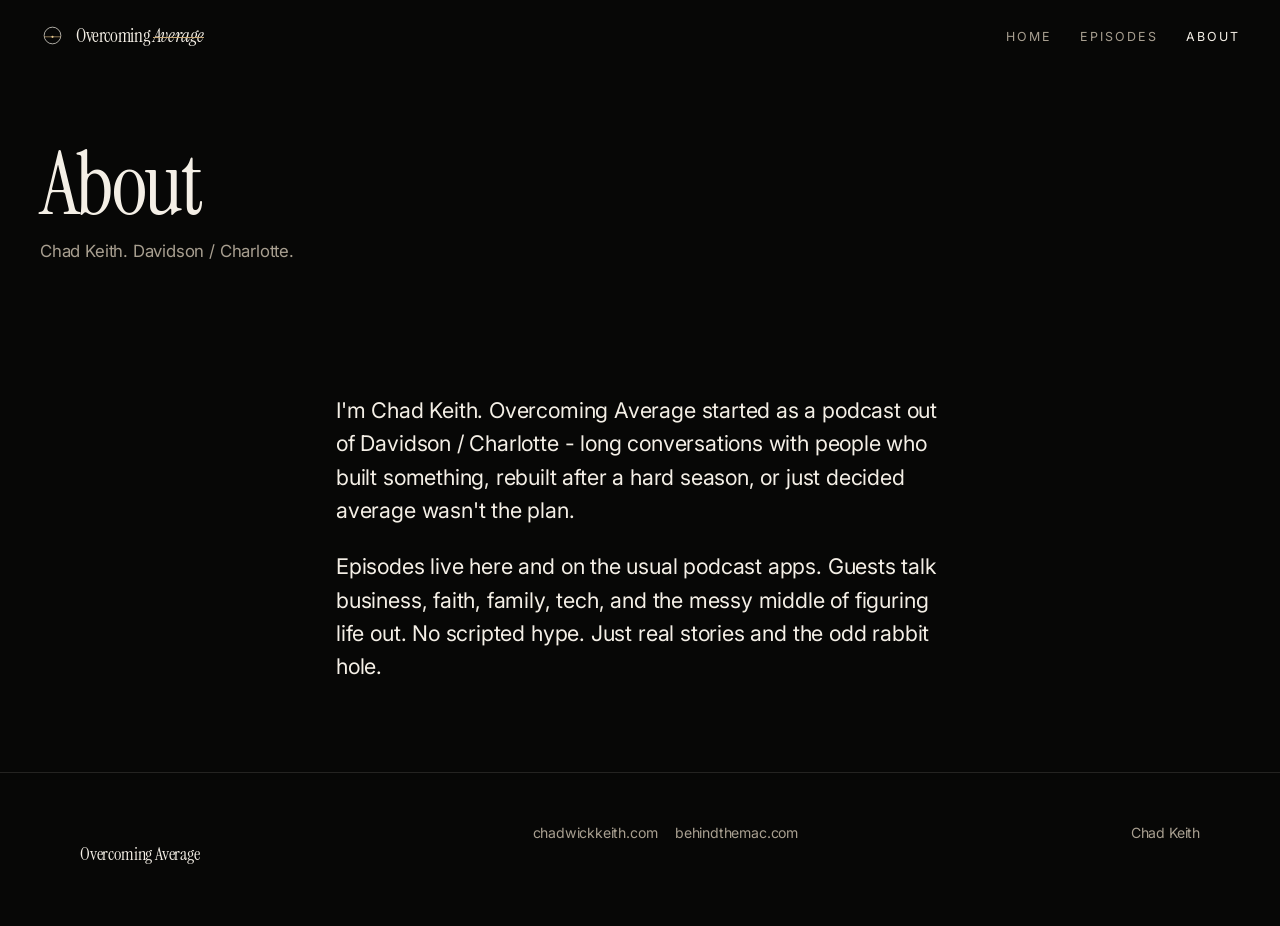
==== about/index.html @ e389d0ad "Launch Overcoming Average GitHub Pages site Add Home, Episodes, and About with official copy, cinema" ====
<!DOCTYPE html>
<html lang="en">
<head>
  <meta charset="utf-8">
  <meta name="viewport" content="width=device-width, initial-scale=1">
  <title>About | Overcoming Average</title>
  <meta name="description" content="Chad Keith hosts Overcoming Average, a podcast from Davidson / Charlotte. Long conversations about business, faith, family, and tech.">
  <link rel="canonical" href="https://chadakeith.github.io/overcoming-average/about/">
  <meta name="robots" content="index,follow">
  <meta name="author" content="Chad Keith">
  <meta name="theme-color" content="#070706">
  <meta property="og:type" content="website">
  <meta property="og:site_name" content="Overcoming Average">
  <meta property="og:title" content="About | Overcoming Average">
  <meta property="og:description" content="Chad Keith hosts Overcoming Average, a podcast from Davidson / Charlotte. Long conversations about business, faith, family, and tech.">
  <meta property="og:url" content="https://chadakeith.github.io/overcoming-average/about/">
  <meta property="og:image" content="https://chadakeith.github.io/overcoming-average/assets/img/og-card.png">
  <meta property="og:image:alt" content="Overcoming Average, a podcast from Chad Keith">
  <meta name="twitter:card" content="summary_large_image">
  <meta name="twitter:title" content="About | Overcoming Average">
  <meta name="twitter:description" content="Chad Keith hosts Overcoming Average, a podcast from Davidson / Charlotte. Long conversations about business, faith, family, and tech.">
  <meta name="twitter:image" content="https://chadakeith.github.io/overcoming-average/assets/img/og-card.png">
  <link rel="icon" href="../assets/icons/favicon.svg" type="image/svg+xml">
  <link rel="apple-touch-icon" href="../assets/icons/apple-touch-icon.png">
  <link rel="manifest" href="../site.webmanifest">
  <link rel="preconnect" href="https://fonts.googleapis.com">
  <link rel="preconnect" href="https://fonts.gstatic.com" crossorigin>
  <link href="https://fonts.googleapis.com/css2?family=Instrument+Serif:ital@0;1&family=Inter:wght@400;500&display=swap" rel="stylesheet">
  <link rel="stylesheet" href="../assets/css/site.css">
  <script type="application/ld+json">
  {
    "@context": "https://schema.org",
    "@type": "Person",
    "name": "Chad Keith",
    "url": "https://chadwickkeith.com",
    "jobTitle": "Host",
    "worksFor": {
      "@type": "PodcastSeries",
      "name": "Overcoming Average",
      "url": "https://chadakeith.github.io/overcoming-average/"
    }
  }
  </script>
</head>
<body>
  <a class="skip-link" href="#main">Skip to content</a>
  <header class="site-header">
    <a class="wordmark" href="../">
      <img class="wordmark-mark" src="../assets/img/mark.svg" alt="">
      <span class="wordmark-text">Overcoming <em>Average</em></span>
    </a>
    <button class="nav-toggle" type="button" aria-expanded="false" aria-controls="site-nav" aria-label="Menu">
      <span></span>
    </button>
    <nav class="site-nav" id="site-nav" aria-label="Primary">
      <ul>
        <li><a href="../">Home</a></li>
        <li><a href="../episodes/">Episodes</a></li>
        <li><a href="./" aria-current="page">About</a></li>
      </ul>
    </nav>
  </header>

  <main id="main">
    <header class="page-hero">
      <h1>About</h1>
      <p>Chad Keith. Davidson / Charlotte.</p>
    </header>
    <section class="section">
      <div class="section-narrow lede">
        <p>I'm Chad Keith. Overcoming Average started as a podcast out of Davidson / Charlotte - long conversations with people who built something, rebuilt after a hard season, or just decided average wasn't the plan.</p>
        <p>Episodes live here and on the usual podcast apps. Guests talk business, faith, family, tech, and the messy middle of figuring life out. No scripted hype. Just real stories and the odd rabbit hole.</p>
      </div>
    </section>
  </main>

  <footer class="site-footer">
    <div class="footer-row">
      <p class="footer-brand">Overcoming Average</p>
      <ul class="footer-links">
        <li><a href="https://chadwickkeith.com">chadwickkeith.com</a></li>
        <li><a href="https://behindthemac.com">behindthemac.com</a></li>
      </ul>
      <p class="footer-meta">Chad Keith</p>
    </div>
  </footer>
  <script src="../assets/js/site.js"></script>
</body>
</html>
---- assets/css/site.css ----
:root {
  --bg: #070706;
  --bg-elev: #0e0d0b;
  --ink: #f4efe6;
  --ink-dim: #a89f90;
  --gold: #c4a574;
  --gold-bright: #e8c990;
  --line: rgba(244, 239, 230, 0.12);
  --line-strong: rgba(244, 239, 230, 0.22);
  --shadow: 0 30px 80px rgba(0, 0, 0, 0.45);
  --serif: "Instrument Serif", "Times New Roman", serif;
  --sans: Inter, "Helvetica Neue", Helvetica, Arial, sans-serif;
  --max: 1120px;
  --narrow: 38rem;
  --pad: clamp(1.25rem, 4vw, 2.5rem);
  --header-h: 4.5rem;
}

*,
*::before,
*::after {
  box-sizing: border-box;
}

html {
  scroll-behavior: smooth;
}

html,
body {
  margin: 0;
  min-height: 100%;
  background: var(--bg);
  color: var(--ink);
  color-scheme: dark;
}

::selection {
  background: rgba(196, 165, 116, 0.35);
}

body {
  font-family: var(--sans);
  font-size: 1.05rem;
  line-height: 1.65;
  letter-spacing: -0.011em;
  -webkit-font-smoothing: antialiased;
  text-rendering: optimizeLegibility;
}

body.nav-open {
  overflow: hidden;
}

img,
svg {
  display: block;
  max-width: 100%;
}

a {
  color: inherit;
  text-decoration-thickness: 1px;
  text-underline-offset: 0.22em;
}

a:hover {
  color: var(--gold-bright);
}

:focus-visible {
  outline: 2px solid var(--gold);
  outline-offset: 3px;
}

.skip-link {
  position: absolute;
  left: 1rem;
  top: -4rem;
  z-index: 100;
  padding: 0.6rem 0.9rem;
  background: var(--ink);
  color: var(--bg);
  font-size: 0.85rem;
}

.skip-link:focus {
  top: 1rem;
}

.visually-hidden {
  position: absolute;
  width: 1px;
  height: 1px;
  padding: 0;
  margin: -1px;
  overflow: hidden;
  clip: rect(0, 0, 0, 0);
  white-space: nowrap;
  border: 0;
}

.site-header {
  position: fixed;
  inset: 0 0 auto;
  z-index: 40;
  display: flex;
  align-items: center;
  justify-content: space-between;
  min-height: var(--header-h);
  padding: 0 var(--pad);
  background: transparent;
  transition: background 280ms ease, border-color 280ms ease, backdrop-filter 280ms ease;
  border-bottom: 1px solid transparent;
}

.site-header.is-scrolled,
.site-header.is-open {
  background: rgba(7, 7, 6, 0.78);
  border-bottom-color: var(--line);
  backdrop-filter: blur(18px);
  -webkit-backdrop-filter: blur(18px);
}

.wordmark {
  display: inline-flex;
  align-items: center;
  gap: 0.7rem;
  text-decoration: none;
  z-index: 2;
}

.wordmark:hover {
  color: var(--ink);
}

.wordmark-mark {
  width: 1.55rem;
  height: 1.55rem;
  flex: 0 0 auto;
}

.wordmark-text {
  font-family: var(--serif);
  font-size: 1.2rem;
  letter-spacing: -0.02em;
  line-height: 1;
}

.wordmark-text em {
  font-style: italic;
  font-weight: 400;
  position: relative;
}

.wordmark-text em::after {
  content: "";
  position: absolute;
  left: 0;
  right: 0;
  top: 58%;
  height: 1px;
  background: var(--gold);
}

.nav-toggle {
  display: none;
  width: 2.75rem;
  height: 2.75rem;
  padding: 0;
  border: 0;
  background: transparent;
  color: var(--ink);
  cursor: pointer;
  z-index: 2;
}

.nav-toggle span,
.nav-toggle span::before,
.nav-toggle span::after {
  display: block;
  width: 1.2rem;
  height: 1px;
  margin: 0 auto;
  background: currentColor;
  position: relative;
  transition: transform 220ms ease, opacity 220ms ease;
}

.nav-toggle span::before,
.nav-toggle span::after {
  content: "";
  position: absolute;
  left: 0;
}

.nav-toggle span::before {
  top: -6px;
}

.nav-toggle span::after {
  top: 6px;
}

.site-header.is-open .nav-toggle span {
  background: transparent;
}

.site-header.is-open .nav-toggle span::before {
  top: 0;
  transform: rotate(45deg);
}

.site-header.is-open .nav-toggle span::after {
  top: 0;
  transform: rotate(-45deg);
}

.site-nav ul {
  display: flex;
  gap: 1.75rem;
  list-style: none;
  margin: 0;
  padding: 0;
}

.site-nav a {
  text-decoration: none;
  font-size: 0.78rem;
  letter-spacing: 0.16em;
  text-transform: uppercase;
  color: var(--ink-dim);
}

.site-nav a:hover,
.site-nav a[aria-current="page"] {
  color: var(--ink);
}

.hero {
  position: relative;
  min-height: 100svh;
  display: grid;
  align-items: end;
  padding: calc(var(--header-h) + 2rem) var(--pad) 4.5rem;
  isolation: isolate;
  overflow: hidden;
}

.hero-media {
  position: absolute;
  inset: 0;
  z-index: -2;
  background:
    #070706 url("../img/hero-horizon.jpg") center 42% / cover no-repeat;
}

.hero-media::after {
  content: "";
  position: absolute;
  inset: 0;
  background:
    linear-gradient(180deg, rgba(7, 7, 6, 0.28) 0%, rgba(7, 7, 6, 0.18) 38%, rgba(7, 7, 6, 0.88) 100%);
}

.hero-grain {
  position: absolute;
  inset: 0;
  z-index: -1;
  opacity: 0.18;
  pointer-events: none;
  background-image: url("data:image/svg+xml,%3Csvg viewBox='0 0 200 200' xmlns='http://www.w3.org/2000/svg'%3E%3Cfilter id='n'%3E%3CfeTurbulence type='fractalNoise' baseFrequency='0.85' numOctaves='2' stitchTiles='stitch'/%3E%3C/filter%3E%3Crect width='100%25' height='100%25' filter='url(%23n)'/%3E%3C/svg%3E");
}

.hero-copy {
  max-width: 18ch;
}

.hero h1 {
  margin: 0 0 0.7rem;
  font-family: var(--serif);
  font-weight: 400;
  font-size: clamp(3.4rem, 11vw, 7.6rem);
  line-height: 0.92;
  letter-spacing: -0.035em;
}

.hero-line {
  margin: 0;
  max-width: 16ch;
  font-family: var(--serif);
  font-style: italic;
  font-size: clamp(1.35rem, 2.6vw, 2rem);
  line-height: 1.25;
  color: var(--ink);
}

.hero-cta {
  display: inline-flex;
  margin-top: 1.8rem;
  font-size: 0.74rem;
  letter-spacing: 0.18em;
  text-transform: uppercase;
  text-decoration: none;
  color: var(--gold);
}

.hero-cta:hover {
  color: var(--gold-bright);
}

.page-hero {
  padding: calc(var(--header-h) + 4.5rem) var(--pad) 2.5rem;
}

.page-hero h1 {
  margin: 0 0 0.75rem;
  font-family: var(--serif);
  font-weight: 400;
  font-size: clamp(3rem, 8vw, 5.4rem);
  line-height: 0.95;
  letter-spacing: -0.03em;
}

.page-hero p {
  margin: 0;
  max-width: 28rem;
  color: var(--ink-dim);
}

.section {
  padding: 5.5rem var(--pad);
}

.section-narrow {
  max-width: var(--narrow);
  margin: 0 auto;
}

.lede p {
  margin: 0 0 1.4rem;
  font-size: clamp(1.15rem, 2vw, 1.35rem);
  line-height: 1.55;
}

.lede p:last-child {
  margin-bottom: 0;
}

.rule {
  height: 1px;
  border: 0;
  background: var(--line);
  margin: 0;
}

.topics {
  display: grid;
  grid-template-columns: repeat(4, 1fr);
  gap: 1px;
  background: var(--line);
  border-top: 1px solid var(--line);
  border-bottom: 1px solid var(--line);
}

.topics li {
  list-style: none;
  margin: 0;
  padding: 1.35rem var(--pad);
  background: var(--bg);
  text-align: center;
  font-size: 0.74rem;
  letter-spacing: 0.18em;
  text-transform: uppercase;
  color: var(--ink-dim);
}

.topics ul {
  display: contents;
}

.band {
  padding: 6rem var(--pad);
  background:
    linear-gradient(180deg, rgba(7, 7, 6, 0.2), rgba(7, 7, 6, 0.72)),
    url("../img/hero-horizon.jpg") center 70% / cover no-repeat;
  min-height: 22rem;
  display: grid;
  align-items: center;
}

.band-inner {
  max-width: var(--max);
  margin: 0 auto;
}

.band h2 {
  margin: 0 0 0.8rem;
  font-family: var(--serif);
  font-weight: 400;
  font-size: clamp(2rem, 5vw, 3.4rem);
  letter-spacing: -0.03em;
}

.band p {
  margin: 0 0 1.4rem;
  max-width: 28rem;
  color: #ddd6c8;
}

.btn {
  display: inline-flex;
  align-items: center;
  min-height: 2.8rem;
  padding: 0 1.15rem;
  border: 1px solid var(--line-strong);
  text-decoration: none;
  font-size: 0.74rem;
  letter-spacing: 0.16em;
  text-transform: uppercase;
}

.btn:hover {
  border-color: var(--gold);
  color: var(--gold-bright);
}

.empty-panel {
  max-width: var(--max);
  margin: 0 auto;
  padding: 3.5rem 1.5rem;
  border: 1px solid var(--line);
  background: var(--bg-elev);
  text-align: center;
}

.empty-kicker {
  margin: 0 0 0.8rem;
  font-size: 0.72rem;
  letter-spacing: 0.2em;
  text-transform: uppercase;
  color: var(--gold);
}

.empty-panel h2 {
  margin: 0 0 0.7rem;
  font-family: var(--serif);
  font-weight: 400;
  font-size: clamp(2rem, 4vw, 2.8rem);
}

.empty-panel p {
  margin: 0 auto;
  max-width: 28rem;
  color: var(--ink-dim);
}

.site-footer {
  padding: 3rem var(--pad) 2.4rem;
  border-top: 1px solid var(--line);
}

.footer-row {
  max-width: var(--max);
  margin: 0 auto;
  display: flex;
  flex-wrap: wrap;
  justify-content: space-between;
  gap: 1.5rem 2rem;
}

.footer-brand {
  font-family: var(--serif);
  font-size: 1.15rem;
}

.footer-links,
.footer-meta {
  display: flex;
  flex-wrap: wrap;
  gap: 0.35rem 1.1rem;
  margin: 0;
  padding: 0;
  list-style: none;
  color: var(--ink-dim);
  font-size: 0.88rem;
}

.footer-links a {
  text-decoration: none;
}

.not-found {
  min-height: 100svh;
  display: grid;
  place-items: center;
  padding: var(--pad);
  text-align: center;
}

.not-found h1 {
  margin: 0 0 0.6rem;
  font-family: var(--serif);
  font-weight: 400;
  font-size: clamp(3rem, 8vw, 5rem);
}

.not-found p {
  margin: 0 0 1.4rem;
  color: var(--ink-dim);
}

@media (max-width: 760px) {
  .nav-toggle {
    display: inline-flex;
    align-items: center;
    justify-content: center;
  }

  .site-nav {
    position: fixed;
    inset: 0;
    display: grid;
    place-items: center;
    background: rgba(7, 7, 6, 0.96);
    opacity: 0;
    pointer-events: none;
    transition: opacity 220ms ease;
  }

  .site-header.is-open .site-nav {
    opacity: 1;
    pointer-events: auto;
  }

  .site-nav ul {
    flex-direction: column;
    align-items: center;
    gap: 1.6rem;
  }

  .site-nav a {
    font-size: 1.05rem;
  }

  .topics {
    grid-template-columns: 1fr 1fr;
  }

  .hero-copy {
    max-width: 100%;
  }
}

@media (prefers-reduced-motion: reduce) {
  html {
    scroll-behavior: auto;
  }

  .site-header,
  .nav-toggle span,
  .nav-toggle span::before,
  .nav-toggle span::after,
  .site-nav {
    transition: none;
  }
}
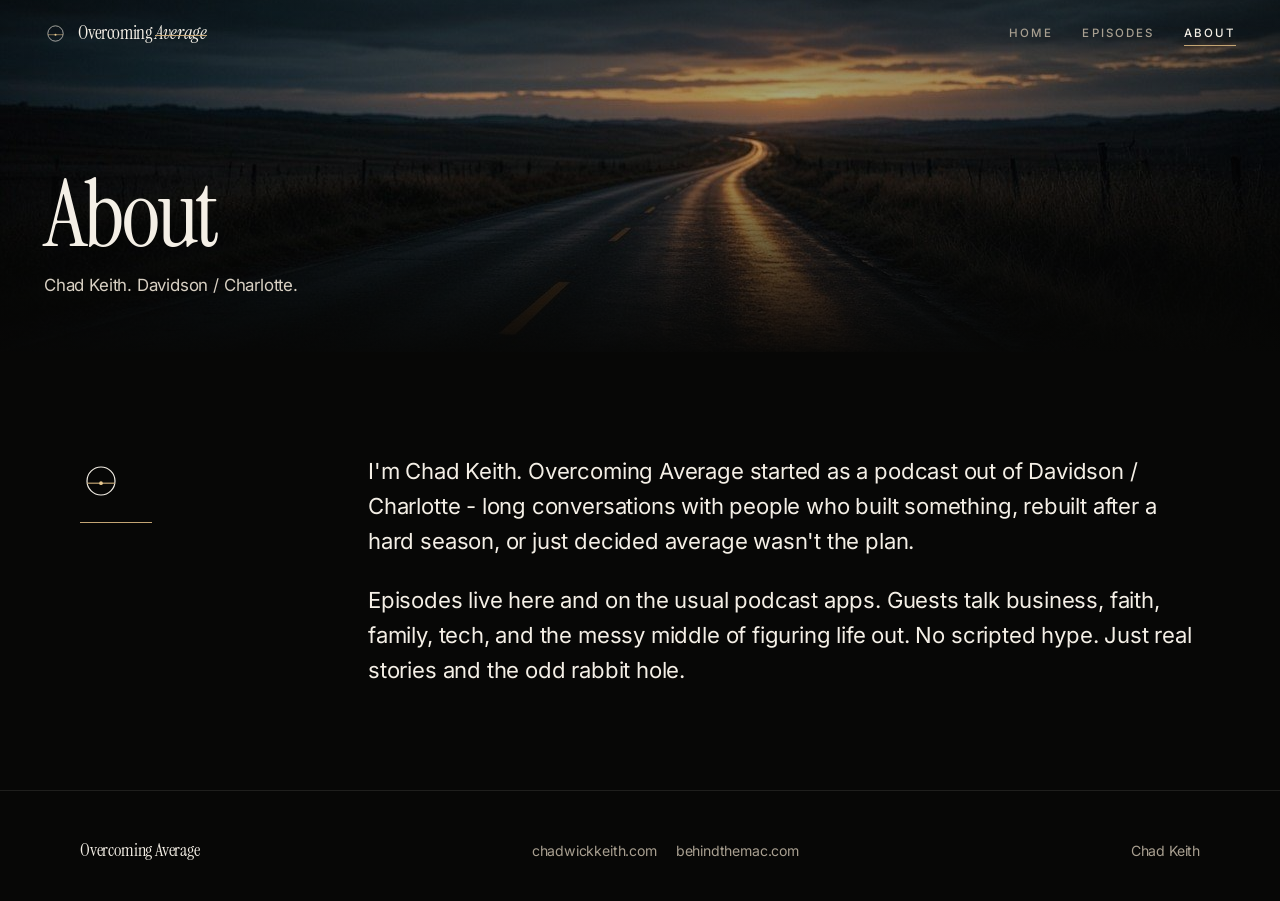
==== commit dafba014: "Raise Overcoming Average toward a premium personal brand site Keep Copy Humanizer v2 title, meta, H1" ====
--- a/about/index.html
+++ b/about/index.html
@@ -2,43 +2,82 @@
 <html lang="en">
 <head>
   <meta charset="utf-8">
-  <meta name="viewport" content="width=device-width, initial-scale=1">
+  <meta name="viewport" content="width=device-width, initial-scale=1, viewport-fit=cover">
   <title>About | Overcoming Average</title>
   <meta name="description" content="Chad Keith hosts Overcoming Average, a podcast from Davidson / Charlotte. Long conversations about business, faith, family, and tech.">
   <link rel="canonical" href="https://chadakeith.github.io/overcoming-average/about/">
   <meta name="robots" content="index,follow">
   <meta name="author" content="Chad Keith">
   <meta name="theme-color" content="#070706">
-  <meta property="og:type" content="website">
+  <meta name="apple-mobile-web-app-title" content="Overcoming Average">
+  <meta property="og:type" content="profile">
+  <meta property="og:locale" content="en_US">
   <meta property="og:site_name" content="Overcoming Average">
   <meta property="og:title" content="About | Overcoming Average">
   <meta property="og:description" content="Chad Keith hosts Overcoming Average, a podcast from Davidson / Charlotte. Long conversations about business, faith, family, and tech.">
   <meta property="og:url" content="https://chadakeith.github.io/overcoming-average/about/">
-  <meta property="og:image" content="https://chadakeith.github.io/overcoming-average/assets/img/og-card.png">
+  <meta property="og:image" content="https://chadakeith.github.io/overcoming-average/assets/img/og-card.jpg">
+  <meta property="og:image:type" content="image/jpeg">
+  <meta property="og:image:width" content="1200">
+  <meta property="og:image:height" content="630">
   <meta property="og:image:alt" content="Overcoming Average, a podcast from Chad Keith">
   <meta name="twitter:card" content="summary_large_image">
   <meta name="twitter:title" content="About | Overcoming Average">
   <meta name="twitter:description" content="Chad Keith hosts Overcoming Average, a podcast from Davidson / Charlotte. Long conversations about business, faith, family, and tech.">
-  <meta name="twitter:image" content="https://chadakeith.github.io/overcoming-average/assets/img/og-card.png">
+  <meta name="twitter:image" content="https://chadakeith.github.io/overcoming-average/assets/img/og-card.jpg">
+  <meta name="twitter:image:alt" content="Overcoming Average, a podcast from Chad Keith">
   <link rel="icon" href="../assets/icons/favicon.svg" type="image/svg+xml">
-  <link rel="apple-touch-icon" href="../assets/icons/apple-touch-icon.png">
+  <link rel="icon" href="../assets/icons/favicon-32.png" type="image/png" sizes="32x32">
+  <link rel="apple-touch-icon" href="../assets/icons/apple-touch-icon.png" sizes="180x180">
   <link rel="manifest" href="../site.webmanifest">
-  <link rel="preconnect" href="https://fonts.googleapis.com">
-  <link rel="preconnect" href="https://fonts.gstatic.com" crossorigin>
-  <link href="https://fonts.googleapis.com/css2?family=Instrument+Serif:ital@0;1&family=Inter:wght@400;500&display=swap" rel="stylesheet">
+  <link rel="author" href="https://chadwickkeith.com">
+  <link rel="preload" as="font" href="../assets/fonts/instrument-serif-latin-400-normal.woff2" type="font/woff2" crossorigin>
   <link rel="stylesheet" href="../assets/css/site.css">
   <script type="application/ld+json">
   {
     "@context": "https://schema.org",
-    "@type": "Person",
-    "name": "Chad Keith",
-    "url": "https://chadwickkeith.com",
-    "jobTitle": "Host",
-    "worksFor": {
-      "@type": "PodcastSeries",
-      "name": "Overcoming Average",
-      "url": "https://chadakeith.github.io/overcoming-average/"
-    }
+    "@graph": [
+      {
+        "@type": "AboutPage",
+        "name": "About | Overcoming Average",
+        "url": "https://chadakeith.github.io/overcoming-average/about/",
+        "description": "Chad Keith hosts Overcoming Average, a podcast from Davidson / Charlotte. Long conversations about business, faith, family, and tech.",
+        "mainEntity": { "@id": "https://chadakeith.github.io/overcoming-average/#person" }
+      },
+      {
+        "@type": "Person",
+        "@id": "https://chadakeith.github.io/overcoming-average/#person",
+        "name": "Chad Keith",
+        "url": "https://chadwickkeith.com",
+        "jobTitle": "Host",
+        "worksFor": {
+          "@type": "PodcastSeries",
+          "name": "Overcoming Average",
+          "url": "https://chadakeith.github.io/overcoming-average/"
+        },
+        "sameAs": [
+          "https://chadwickkeith.com",
+          "https://behindthemac.com"
+        ]
+      },
+      {
+        "@type": "BreadcrumbList",
+        "itemListElement": [
+          {
+            "@type": "ListItem",
+            "position": 1,
+            "name": "Home",
+            "item": "https://chadakeith.github.io/overcoming-average/"
+          },
+          {
+            "@type": "ListItem",
+            "position": 2,
+            "name": "About",
+            "item": "https://chadakeith.github.io/overcoming-average/about/"
+          }
+        ]
+      }
+    ]
   }
   </script>
 </head>
@@ -46,7 +85,7 @@
   <a class="skip-link" href="#main">Skip to content</a>
   <header class="site-header">
     <a class="wordmark" href="../">
-      <img class="wordmark-mark" src="../assets/img/mark.svg" alt="">
+      <img class="wordmark-mark" src="../assets/img/mark.svg" alt="" width="48" height="48">
       <span class="wordmark-text">Overcoming <em>Average</em></span>
     </a>
     <button class="nav-toggle" type="button" aria-expanded="false" aria-controls="site-nav" aria-label="Menu">
@@ -63,13 +102,24 @@
 
   <main id="main">
     <header class="page-hero">
-      <h1>About</h1>
-      <p>Chad Keith. Davidson / Charlotte.</p>
+      <div class="page-hero-media" aria-hidden="true">
+        <img src="../assets/img/hero-horizon.jpg" srcset="../assets/img/hero-horizon-800.jpg 800w, ../assets/img/hero-horizon.jpg 1280w" sizes="100vw" width="1280" height="720" alt="" loading="eager" decoding="async">
+      </div>
+      <div>
+        <h1>About</h1>
+        <p>Chad Keith. Davidson / Charlotte.</p>
+      </div>
     </header>
     <section class="section">
-      <div class="section-narrow lede">
-        <p>I'm Chad Keith. Overcoming Average started as a podcast out of Davidson / Charlotte - long conversations with people who built something, rebuilt after a hard season, or just decided average wasn't the plan.</p>
-        <p>Episodes live here and on the usual podcast apps. Guests talk business, faith, family, tech, and the messy middle of figuring life out. No scripted hype. Just real stories and the odd rabbit hole.</p>
+      <div class="about-frame">
+        <aside class="about-identity" aria-hidden="true">
+          <img class="about-mark" src="../assets/img/mark.svg" alt="" width="48" height="48">
+          <hr class="hero-rule">
+        </aside>
+        <div class="lede">
+          <p>I'm Chad Keith. Overcoming Average started as a podcast out of Davidson / Charlotte - long conversations with people who built something, rebuilt after a hard season, or just decided average wasn't the plan.</p>
+          <p>Episodes live here and on the usual podcast apps. Guests talk business, faith, family, tech, and the messy middle of figuring life out. No scripted hype. Just real stories and the odd rabbit hole.</p>
+        </div>
       </div>
     </section>
   </main>
--- a/assets/css/site.css
+++ b/assets/css/site.css
@@ -1,19 +1,57 @@
+@font-face {
+  font-family: "Instrument Serif";
+  src: url("../fonts/instrument-serif-latin-400-normal.woff2") format("woff2");
+  font-weight: 400;
+  font-style: normal;
+  font-display: swap;
+  unicode-range: U+0000-00FF, U+0131, U+0152-0153, U+02BB-02BC, U+02C6, U+02DA, U+02DC, U+0304, U+0308, U+0329, U+2000-206F, U+20AC, U+2122, U+2191, U+2193, U+2212, U+2215, U+FEFF, U+FFFD;
+}
+
+@font-face {
+  font-family: "Instrument Serif";
+  src: url("../fonts/instrument-serif-latin-400-italic.woff2") format("woff2");
+  font-weight: 400;
+  font-style: italic;
+  font-display: swap;
+  unicode-range: U+0000-00FF, U+0131, U+0152-0153, U+02BB-02BC, U+02C6, U+02DA, U+02DC, U+0304, U+0308, U+0329, U+2000-206F, U+20AC, U+2122, U+2191, U+2193, U+2212, U+2215, U+FEFF, U+FFFD;
+}
+
+@font-face {
+  font-family: Inter;
+  src: url("../fonts/inter-latin-400-normal.woff2") format("woff2");
+  font-weight: 400;
+  font-style: normal;
+  font-display: swap;
+  unicode-range: U+0000-00FF, U+0131, U+0152-0153, U+02BB-02BC, U+02C6, U+02DA, U+02DC, U+0304, U+0308, U+0329, U+2000-206F, U+20AC, U+2122, U+2191, U+2193, U+2212, U+2215, U+FEFF, U+FFFD;
+}
+
+@font-face {
+  font-family: Inter;
+  src: url("../fonts/inter-latin-500-normal.woff2") format("woff2");
+  font-weight: 500;
+  font-style: normal;
+  font-display: swap;
+  unicode-range: U+0000-00FF, U+0131, U+0152-0153, U+02BB-02BC, U+02C6, U+02DA, U+02DC, U+0304, U+0308, U+0329, U+2000-206F, U+20AC, U+2122, U+2191, U+2193, U+2212, U+2215, U+FEFF, U+FFFD;
+}
+
 :root {
   --bg: #070706;
-  --bg-elev: #0e0d0b;
+  --bg-elev: #10100e;
   --ink: #f4efe6;
   --ink-dim: #a89f90;
   --gold: #c4a574;
   --gold-bright: #e8c990;
-  --line: rgba(244, 239, 230, 0.12);
+  --line: rgba(244, 239, 230, 0.1);
   --line-strong: rgba(244, 239, 230, 0.22);
   --shadow: 0 30px 80px rgba(0, 0, 0, 0.45);
-  --serif: "Instrument Serif", "Times New Roman", serif;
+  --serif: "Instrument Serif", "Times New Roman", Times, serif;
   --sans: Inter, "Helvetica Neue", Helvetica, Arial, sans-serif;
   --max: 1120px;
   --narrow: 38rem;
-  --pad: clamp(1.25rem, 4vw, 2.5rem);
-  --header-h: 4.5rem;
+  --pad: clamp(1.25rem, 4vw, 2.75rem);
+  --header-h: 4.25rem;
+  --safe-top: env(safe-area-inset-top, 0px);
+  --safe-bottom: env(safe-area-inset-bottom, 0px);
 }
 
 *,
@@ -42,8 +80,10 @@
 body {
   font-family: var(--sans);
   font-size: 1.05rem;
+  font-weight: 400;
   line-height: 1.65;
   letter-spacing: -0.011em;
+  font-synthesis: none;
   -webkit-font-smoothing: antialiased;
   text-rendering: optimizeLegibility;
 }
@@ -56,6 +96,10 @@
 svg {
   display: block;
   max-width: 100%;
+}
+
+img {
+  height: auto;
 }
 
 a {
@@ -85,7 +129,7 @@
 }
 
 .skip-link:focus {
-  top: 1rem;
+  top: calc(1rem + var(--safe-top));
 }
 
 .visually-hidden {
@@ -107,19 +151,23 @@
   display: flex;
   align-items: center;
   justify-content: space-between;
-  min-height: var(--header-h);
-  padding: 0 var(--pad);
+  min-height: calc(var(--header-h) + var(--safe-top));
+  padding: var(--safe-top) var(--pad) 0;
   background: transparent;
   transition: background 280ms ease, border-color 280ms ease, backdrop-filter 280ms ease;
   border-bottom: 1px solid transparent;
 }
 
-.site-header.is-scrolled,
+.site-header.is-scrolled {
+  background: rgba(7, 7, 6, 0.72);
+  border-bottom-color: var(--line);
+  backdrop-filter: blur(20px) saturate(1.2);
+  -webkit-backdrop-filter: blur(20px) saturate(1.2);
+}
+
 .site-header.is-open {
-  background: rgba(7, 7, 6, 0.78);
-  border-bottom-color: var(--line);
-  backdrop-filter: blur(18px);
-  -webkit-backdrop-filter: blur(18px);
+  background: transparent;
+  border-bottom-color: transparent;
 }
 
 .wordmark {
@@ -135,14 +183,14 @@
 }
 
 .wordmark-mark {
-  width: 1.55rem;
-  height: 1.55rem;
+  width: 1.45rem;
+  height: 1.45rem;
   flex: 0 0 auto;
 }
 
 .wordmark-text {
   font-family: var(--serif);
-  font-size: 1.2rem;
+  font-size: 1.18rem;
   letter-spacing: -0.02em;
   line-height: 1;
 }
@@ -218,16 +266,21 @@
 
 .site-nav ul {
   display: flex;
-  gap: 1.75rem;
+  gap: 1.85rem;
   list-style: none;
   margin: 0;
   padding: 0;
 }
 
 .site-nav a {
+  position: relative;
+  display: inline-flex;
+  align-items: center;
+  min-height: 2.5rem;
   text-decoration: none;
-  font-size: 0.78rem;
-  letter-spacing: 0.16em;
+  font-size: 0.72rem;
+  font-weight: 500;
+  letter-spacing: 0.18em;
   text-transform: uppercase;
   color: var(--ink-dim);
 }
@@ -237,68 +290,103 @@
   color: var(--ink);
 }
 
+.site-nav a[aria-current="page"]::after {
+  content: "";
+  position: absolute;
+  left: 0;
+  right: 0;
+  bottom: 0.45rem;
+  height: 1px;
+  background: var(--gold);
+}
+
 .hero {
   position: relative;
   min-height: 100svh;
   display: grid;
   align-items: end;
-  padding: calc(var(--header-h) + 2rem) var(--pad) 4.5rem;
+  padding: calc(var(--header-h) + var(--safe-top) + 2rem) var(--pad) 4.75rem;
   isolation: isolate;
   overflow: hidden;
 }
 
+.hero-media,
+.hero-shade,
+.hero-grain {
+  position: absolute;
+  inset: 0;
+}
+
 .hero-media {
-  position: absolute;
-  inset: 0;
+  z-index: -3;
+}
+
+.hero-media picture,
+.hero-media img {
+  width: 100%;
+  height: 100%;
+  object-fit: cover;
+  object-position: center 42%;
+}
+
+.hero-shade {
   z-index: -2;
+  pointer-events: none;
   background:
-    #070706 url("../img/hero-horizon.jpg") center 42% / cover no-repeat;
-}
-
-.hero-media::after {
-  content: "";
-  position: absolute;
-  inset: 0;
-  background:
-    linear-gradient(180deg, rgba(7, 7, 6, 0.28) 0%, rgba(7, 7, 6, 0.18) 38%, rgba(7, 7, 6, 0.88) 100%);
+    linear-gradient(180deg, rgba(7, 7, 6, 0.42) 0%, rgba(7, 7, 6, 0.12) 36%, rgba(7, 7, 6, 0.28) 58%, rgba(7, 7, 6, 0.92) 100%),
+    radial-gradient(120% 80% at 50% 20%, transparent 40%, rgba(7, 7, 6, 0.45) 100%);
 }
 
 .hero-grain {
-  position: absolute;
-  inset: 0;
   z-index: -1;
-  opacity: 0.18;
+  opacity: 0.16;
   pointer-events: none;
+  mix-blend-mode: overlay;
   background-image: url("data:image/svg+xml,%3Csvg viewBox='0 0 200 200' xmlns='http://www.w3.org/2000/svg'%3E%3Cfilter id='n'%3E%3CfeTurbulence type='fractalNoise' baseFrequency='0.85' numOctaves='2' stitchTiles='stitch'/%3E%3C/filter%3E%3Crect width='100%25' height='100%25' filter='url(%23n)'/%3E%3C/svg%3E");
 }
 
 .hero-copy {
-  max-width: 18ch;
+  max-width: min(42rem, 100%);
 }
 
 .hero h1 {
-  margin: 0 0 0.7rem;
+  margin: 0 0 1rem;
+  max-width: 8ch;
   font-family: var(--serif);
   font-weight: 400;
-  font-size: clamp(3.4rem, 11vw, 7.6rem);
-  line-height: 0.92;
-  letter-spacing: -0.035em;
+  font-size: clamp(3.5rem, 12vw, 8rem);
+  line-height: 0.9;
+  letter-spacing: -0.038em;
+}
+
+.hero-rule {
+  width: 4.5rem;
+  height: 1px;
+  margin: 0 0 1.25rem;
+  border: 0;
+  background: var(--gold);
 }
 
 .hero-line {
   margin: 0;
-  max-width: 16ch;
+  max-width: 20rem;
   font-family: var(--serif);
   font-style: italic;
-  font-size: clamp(1.35rem, 2.6vw, 2rem);
-  line-height: 1.25;
+  font-size: clamp(1.35rem, 2.7vw, 2.05rem);
+  line-height: 1.28;
   color: var(--ink);
 }
 
 .hero-cta {
   display: inline-flex;
-  margin-top: 1.8rem;
-  font-size: 0.74rem;
+  align-items: center;
+  gap: 0.7rem;
+  margin-top: 2rem;
+  min-height: 2.85rem;
+  padding: 0 1.15rem;
+  border: 1px solid rgba(196, 165, 116, 0.55);
+  font-size: 0.72rem;
+  font-weight: 500;
   letter-spacing: 0.18em;
   text-transform: uppercase;
   text-decoration: none;
@@ -306,30 +394,66 @@
 }
 
 .hero-cta:hover {
+  border-color: var(--gold-bright);
   color: var(--gold-bright);
+  background: rgba(196, 165, 116, 0.08);
+}
+
+.hero-cta::after {
+  content: "";
+  width: 0.7rem;
+  height: 1px;
+  background: currentColor;
 }
 
 .page-hero {
-  padding: calc(var(--header-h) + 4.5rem) var(--pad) 2.5rem;
+  position: relative;
+  isolation: isolate;
+  overflow: hidden;
+  min-height: 22rem;
+  display: grid;
+  align-items: end;
+  padding: calc(var(--header-h) + var(--safe-top) + 5.5rem) var(--pad) 3.25rem;
+}
+
+.page-hero-media {
+  position: absolute;
+  inset: 0;
+  z-index: -2;
+}
+
+.page-hero-media img {
+  width: 100%;
+  height: 100%;
+  object-fit: cover;
+  object-position: center 58%;
+}
+
+.page-hero-media::after {
+  content: "";
+  position: absolute;
+  inset: 0;
+  background:
+    linear-gradient(180deg, rgba(7, 7, 6, 0.55) 0%, rgba(7, 7, 6, 0.28) 40%, rgba(7, 7, 6, 0.94) 100%);
 }
 
 .page-hero h1 {
-  margin: 0 0 0.75rem;
+  margin: 0 0 0.85rem;
   font-family: var(--serif);
   font-weight: 400;
-  font-size: clamp(3rem, 8vw, 5.4rem);
-  line-height: 0.95;
-  letter-spacing: -0.03em;
+  font-size: clamp(3.1rem, 9vw, 5.8rem);
+  line-height: 0.94;
+  letter-spacing: -0.034em;
 }
 
 .page-hero p {
   margin: 0;
   max-width: 28rem;
-  color: var(--ink-dim);
+  color: #d8d0c3;
 }
 
 .section {
-  padding: 5.5rem var(--pad);
+  padding: clamp(4rem, 8vw, 6.5rem) var(--pad);
 }
 
 .section-narrow {
@@ -338,20 +462,13 @@
 }
 
 .lede p {
-  margin: 0 0 1.4rem;
-  font-size: clamp(1.15rem, 2vw, 1.35rem);
-  line-height: 1.55;
+  margin: 0 0 1.5rem;
+  font-size: clamp(1.16rem, 2vw, 1.38rem);
+  line-height: 1.58;
 }
 
 .lede p:last-child {
   margin-bottom: 0;
-}
-
-.rule {
-  height: 1px;
-  border: 0;
-  background: var(--line);
-  margin: 0;
 }
 
 .topics {
@@ -366,11 +483,12 @@
 .topics li {
   list-style: none;
   margin: 0;
-  padding: 1.35rem var(--pad);
+  padding: 1.5rem var(--pad);
   background: var(--bg);
   text-align: center;
-  font-size: 0.74rem;
-  letter-spacing: 0.18em;
+  font-size: 0.72rem;
+  font-weight: 500;
+  letter-spacing: 0.2em;
   text-transform: uppercase;
   color: var(--ink-dim);
 }
@@ -380,13 +498,33 @@
 }
 
 .band {
-  padding: 6rem var(--pad);
-  background:
-    linear-gradient(180deg, rgba(7, 7, 6, 0.2), rgba(7, 7, 6, 0.72)),
-    url("../img/hero-horizon.jpg") center 70% / cover no-repeat;
-  min-height: 22rem;
+  position: relative;
+  isolation: isolate;
+  overflow: hidden;
+  min-height: 24rem;
   display: grid;
   align-items: center;
+  padding: 6.5rem var(--pad);
+}
+
+.band-media {
+  position: absolute;
+  inset: 0;
+  z-index: -2;
+}
+
+.band-media img {
+  width: 100%;
+  height: 100%;
+  object-fit: cover;
+  object-position: center 72%;
+}
+
+.band-media::after {
+  content: "";
+  position: absolute;
+  inset: 0;
+  background: linear-gradient(180deg, rgba(7, 7, 6, 0.28), rgba(7, 7, 6, 0.78));
 }
 
 .band-inner {
@@ -395,15 +533,15 @@
 }
 
 .band h2 {
-  margin: 0 0 0.8rem;
+  margin: 0 0 0.85rem;
   font-family: var(--serif);
   font-weight: 400;
-  font-size: clamp(2rem, 5vw, 3.4rem);
+  font-size: clamp(2.1rem, 5vw, 3.5rem);
   letter-spacing: -0.03em;
 }
 
 .band p {
-  margin: 0 0 1.4rem;
+  margin: 0 0 1.5rem;
   max-width: 28rem;
   color: #ddd6c8;
 }
@@ -411,11 +549,12 @@
 .btn {
   display: inline-flex;
   align-items: center;
-  min-height: 2.8rem;
-  padding: 0 1.15rem;
+  min-height: 2.85rem;
+  padding: 0 1.2rem;
   border: 1px solid var(--line-strong);
   text-decoration: none;
-  font-size: 0.74rem;
+  font-size: 0.72rem;
+  font-weight: 500;
   letter-spacing: 0.16em;
   text-transform: uppercase;
 }
@@ -425,38 +564,156 @@
   color: var(--gold-bright);
 }
 
-.empty-panel {
+.archive {
   max-width: var(--max);
   margin: 0 auto;
-  padding: 3.5rem 1.5rem;
+}
+
+.archive-ready {
+  display: grid;
+  justify-items: center;
+  text-align: center;
+  padding: clamp(3.5rem, 8vw, 5.5rem) 1.5rem;
+  border: 1px solid var(--line);
+  background:
+    linear-gradient(180deg, rgba(16, 16, 14, 0.92), rgba(7, 7, 6, 0.96));
+}
+
+.archive-mark {
+  width: 2.4rem;
+  height: 2.4rem;
+  margin-bottom: 1.4rem;
+}
+
+.empty-kicker {
+  margin: 0 0 0.85rem;
+  font-size: 0.7rem;
+  font-weight: 500;
+  letter-spacing: 0.22em;
+  text-transform: uppercase;
+  color: var(--gold);
+}
+
+.archive-ready h2,
+.empty-panel h2 {
+  margin: 0 0 0.8rem;
+  font-family: var(--serif);
+  font-weight: 400;
+  font-size: clamp(2.1rem, 4.4vw, 3rem);
+  letter-spacing: -0.03em;
+}
+
+.archive-ready p:last-child,
+.empty-panel p {
+  margin: 0 auto;
+  max-width: 26rem;
+  color: var(--ink-dim);
+}
+
+.episode-list {
+  list-style: none;
+  margin: 0 0 2.5rem;
+  padding: 0;
+  display: grid;
+  gap: 1.25rem;
+}
+
+.episode-list:empty {
+  display: none;
+  margin: 0;
+}
+
+.episode-card {
+  display: grid;
+  grid-template-columns: minmax(10rem, 16rem) 1fr;
+  gap: 0;
+  overflow: hidden;
   border: 1px solid var(--line);
   background: var(--bg-elev);
-  text-align: center;
-}
-
-.empty-kicker {
-  margin: 0 0 0.8rem;
-  font-size: 0.72rem;
+}
+
+.episode-card-media {
+  min-height: 12rem;
+  background:
+    linear-gradient(180deg, rgba(7, 7, 6, 0.15), rgba(7, 7, 6, 0.55)),
+    url("../img/hero-horizon-800.jpg") center / cover no-repeat;
+}
+
+.episode-card-media img {
+  width: 100%;
+  height: 100%;
+  object-fit: cover;
+}
+
+.episode-card-copy {
+  display: grid;
+  align-content: center;
+  gap: 0.55rem;
+  padding: 1.6rem 1.7rem;
+}
+
+.episode-card-num {
+  margin: 0;
+  font-size: 0.7rem;
+  font-weight: 500;
   letter-spacing: 0.2em;
   text-transform: uppercase;
   color: var(--gold);
 }
 
-.empty-panel h2 {
-  margin: 0 0 0.7rem;
+.episode-card-title {
+  margin: 0;
   font-family: var(--serif);
   font-weight: 400;
-  font-size: clamp(2rem, 4vw, 2.8rem);
-}
-
-.empty-panel p {
+  font-size: clamp(1.7rem, 3vw, 2.2rem);
+  line-height: 1.1;
+  letter-spacing: -0.03em;
+}
+
+.episode-card-title a {
+  text-decoration: none;
+}
+
+.episode-card-meta,
+.episode-card-dek,
+.episode-card-listen {
+  margin: 0;
+  color: var(--ink-dim);
+}
+
+.episode-card-listen {
+  font-size: 0.72rem;
+  font-weight: 500;
+  letter-spacing: 0.16em;
+  text-transform: uppercase;
+  color: var(--gold);
+}
+
+.about-frame {
+  max-width: var(--max);
   margin: 0 auto;
-  max-width: 28rem;
-  color: var(--ink-dim);
+  display: grid;
+  grid-template-columns: 14rem 1fr;
+  gap: clamp(2rem, 5vw, 4.5rem);
+  align-items: start;
+}
+
+.about-identity {
+  padding-top: 0.35rem;
+}
+
+.about-mark {
+  width: 2.6rem;
+  height: 2.6rem;
+  margin-bottom: 1.3rem;
+}
+
+.about-identity .hero-rule {
+  margin-bottom: 0;
 }
 
 .site-footer {
-  padding: 3rem var(--pad) 2.4rem;
+  padding: 2.75rem var(--pad) calc(2.2rem + var(--safe-bottom));
   border-top: 1px solid var(--line);
 }
 
@@ -466,10 +723,12 @@
   display: flex;
   flex-wrap: wrap;
   justify-content: space-between;
+  align-items: baseline;
   gap: 1.5rem 2rem;
 }
 
 .footer-brand {
+  margin: 0;
   font-family: var(--serif);
   font-size: 1.15rem;
 }
@@ -478,7 +737,7 @@
 .footer-meta {
   display: flex;
   flex-wrap: wrap;
-  gap: 0.35rem 1.1rem;
+  gap: 0.35rem 1.2rem;
   margin: 0;
   padding: 0;
   list-style: none;
@@ -494,20 +753,35 @@
   min-height: 100svh;
   display: grid;
   place-items: center;
-  padding: var(--pad);
+  padding: calc(var(--pad) + var(--safe-top)) var(--pad) calc(var(--pad) + var(--safe-bottom));
   text-align: center;
 }
 
 .not-found h1 {
-  margin: 0 0 0.6rem;
+  margin: 0 0 0.65rem;
   font-family: var(--serif);
   font-weight: 400;
   font-size: clamp(3rem, 8vw, 5rem);
 }
 
 .not-found p {
-  margin: 0 0 1.4rem;
+  margin: 0 0 1.5rem;
   color: var(--ink-dim);
+}
+
+@media (max-width: 860px) {
+  .about-frame {
+    grid-template-columns: 1fr;
+    gap: 2rem;
+  }
+
+  .episode-card {
+    grid-template-columns: 1fr;
+  }
+
+  .episode-card-media {
+    min-height: 11rem;
+  }
 }
 
 @media (max-width: 760px) {
@@ -520,9 +794,10 @@
   .site-nav {
     position: fixed;
     inset: 0;
+    z-index: 1;
     display: grid;
     place-items: center;
-    background: rgba(7, 7, 6, 0.96);
+    background: #070706;
     opacity: 0;
     pointer-events: none;
     transition: opacity 220ms ease;
@@ -536,19 +811,39 @@
   .site-nav ul {
     flex-direction: column;
     align-items: center;
-    gap: 1.6rem;
+    gap: 0.4rem;
   }
 
   .site-nav a {
     font-size: 1.05rem;
+    letter-spacing: 0.16em;
+    min-height: 3rem;
+  }
+
+  .site-nav a[aria-current="page"]::after {
+    bottom: 0.55rem;
   }
 
   .topics {
     grid-template-columns: 1fr 1fr;
   }
 
-  .hero-copy {
+  .hero-copy,
+  .page-hero {
     max-width: 100%;
+  }
+
+  .hero {
+    padding-bottom: 3.5rem;
+  }
+
+  .hero-media img {
+    object-position: center 50%;
+  }
+
+  .footer-row {
+    flex-direction: column;
+    gap: 0.85rem;
   }
 }
 
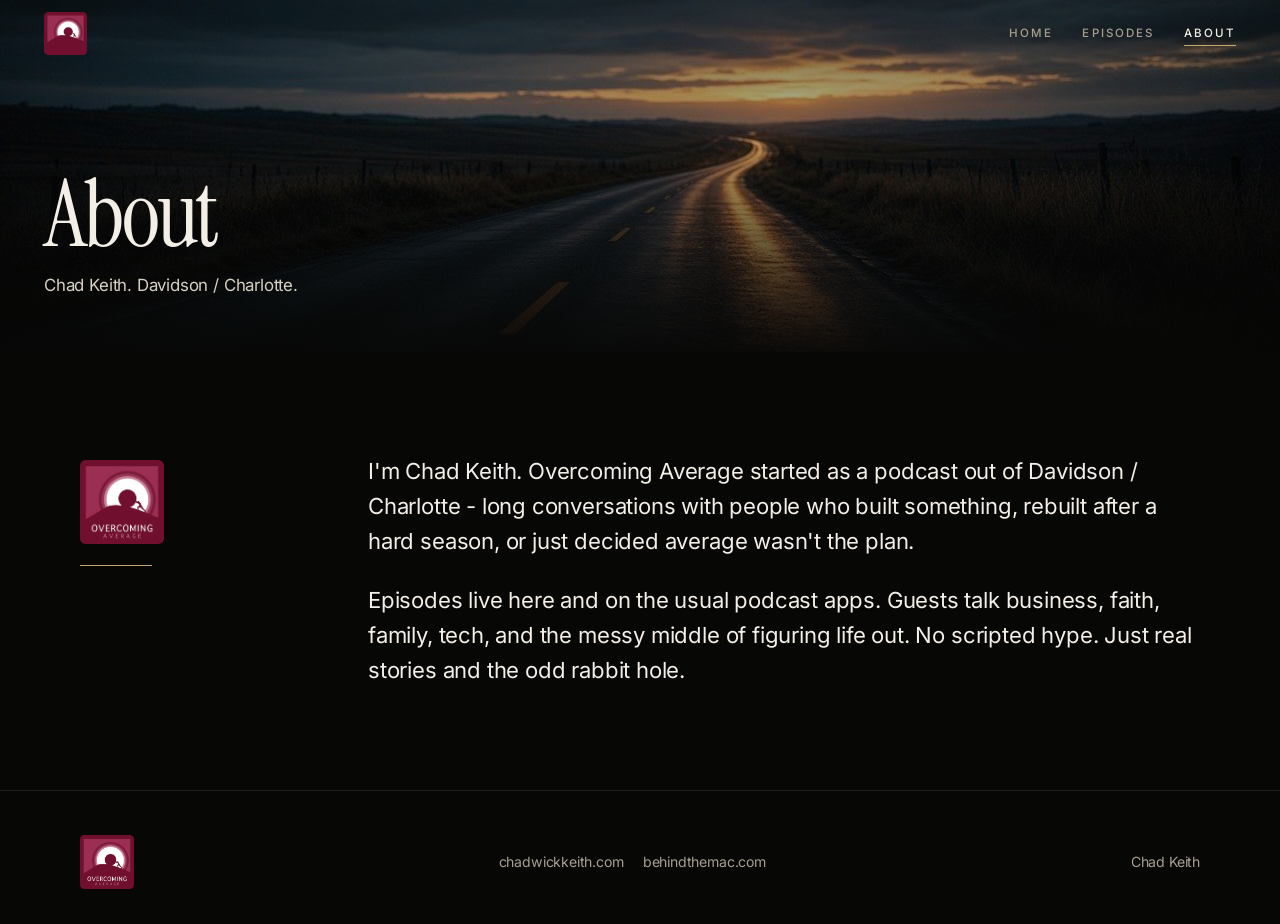
==== commit 5360068b: "Ship real Overcoming Average brand and listen links Add Chad's Drive lockups under assets/brand, wir" ====
--- a/about/index.html
+++ b/about/index.html
@@ -26,7 +26,6 @@
   <meta name="twitter:description" content="Chad Keith hosts Overcoming Average, a podcast from Davidson / Charlotte. Long conversations about business, faith, family, and tech.">
   <meta name="twitter:image" content="https://chadakeith.github.io/overcoming-average/assets/img/og-card.jpg">
   <meta name="twitter:image:alt" content="Overcoming Average, a podcast from Chad Keith">
-  <link rel="icon" href="../assets/icons/favicon.svg" type="image/svg+xml">
   <link rel="icon" href="../assets/icons/favicon-32.png" type="image/png" sizes="32x32">
   <link rel="apple-touch-icon" href="../assets/icons/apple-touch-icon.png" sizes="180x180">
   <link rel="manifest" href="../site.webmanifest">
@@ -84,9 +83,8 @@
 <body>
   <a class="skip-link" href="#main">Skip to content</a>
   <header class="site-header">
-    <a class="wordmark" href="../">
-      <img class="wordmark-mark" src="../assets/img/mark.svg" alt="" width="48" height="48">
-      <span class="wordmark-text">Overcoming <em>Average</em></span>
+    <a class="brand-logo" href="../">
+      <img src="../assets/icons/nav-mark.png" alt="Overcoming Average" width="256" height="256">
     </a>
     <button class="nav-toggle" type="button" aria-expanded="false" aria-controls="site-nav" aria-label="Menu">
       <span></span>
@@ -113,7 +111,7 @@
     <section class="section">
       <div class="about-frame">
         <aside class="about-identity" aria-hidden="true">
-          <img class="about-mark" src="../assets/img/mark.svg" alt="" width="48" height="48">
+          <img class="about-mark" src="../assets/brand/overcoming-logo-square.jpg" alt="" width="1500" height="1500">
           <hr class="hero-rule">
         </aside>
         <div class="lede">
@@ -126,7 +124,9 @@
 
   <footer class="site-footer">
     <div class="footer-row">
-      <p class="footer-brand">Overcoming Average</p>
+      <a class="footer-logo" href="../">
+        <img src="../assets/brand/overcoming-logo-square.jpg" alt="Overcoming Average" width="1500" height="1500">
+      </a>
       <ul class="footer-links">
         <li><a href="https://chadwickkeith.com">chadwickkeith.com</a></li>
         <li><a href="https://behindthemac.com">behindthemac.com</a></li>
--- a/assets/css/site.css
+++ b/assets/css/site.css
@@ -41,6 +41,7 @@
   --ink-dim: #a89f90;
   --gold: #c4a574;
   --gold-bright: #e8c990;
+  --burgundy: #70102e;
   --line: rgba(244, 239, 230, 0.1);
   --line-strong: rgba(244, 239, 230, 0.22);
   --shadow: 0 30px 80px rgba(0, 0, 0, 0.45);
@@ -170,45 +171,21 @@
   border-bottom-color: transparent;
 }
 
-.wordmark {
+.brand-logo {
   display: inline-flex;
   align-items: center;
-  gap: 0.7rem;
+  z-index: 2;
   text-decoration: none;
-  z-index: 2;
-}
-
-.wordmark:hover {
-  color: var(--ink);
-}
-
-.wordmark-mark {
-  width: 1.45rem;
-  height: 1.45rem;
-  flex: 0 0 auto;
-}
-
-.wordmark-text {
-  font-family: var(--serif);
-  font-size: 1.18rem;
-  letter-spacing: -0.02em;
-  line-height: 1;
-}
-
-.wordmark-text em {
-  font-style: italic;
-  font-weight: 400;
-  position: relative;
-}
-
-.wordmark-text em::after {
-  content: "";
-  position: absolute;
-  left: 0;
-  right: 0;
-  top: 58%;
-  height: 1px;
-  background: var(--gold);
+}
+
+.brand-logo img {
+  height: 2.7rem;
+  width: auto;
+  border-radius: 0.28rem;
+}
+
+.brand-logo:hover {
+  opacity: 0.9;
 }
 
 .nav-toggle {
@@ -564,6 +541,21 @@
   color: var(--gold-bright);
 }
 
+.listen-links {
+  display: flex;
+  flex-wrap: wrap;
+  gap: 0.65rem;
+}
+
+.band .listen-links {
+  margin-top: 0.15rem;
+}
+
+.archive-ready .listen-links {
+  justify-content: center;
+  margin-top: 1.55rem;
+}
+
 .archive {
   max-width: var(--max);
   margin: 0 auto;
@@ -580,9 +572,10 @@
 }
 
 .archive-mark {
-  width: 2.4rem;
-  height: 2.4rem;
+  width: 5.25rem;
+  height: 5.25rem;
   margin-bottom: 1.4rem;
+  border-radius: 0.35rem;
 }
 
 .empty-kicker {
@@ -689,6 +682,14 @@
   color: var(--gold);
 }
 
+.episode-card-listen.listen-links {
+  margin-top: 0.35rem;
+}
+
+.episode-card-listen.listen-links a {
+  text-decoration: none;
+}
+
 .about-frame {
   max-width: var(--max);
   margin: 0 auto;
@@ -703,9 +704,10 @@
 }
 
 .about-mark {
-  width: 2.6rem;
-  height: 2.6rem;
+  width: 5.25rem;
+  height: 5.25rem;
   margin-bottom: 1.3rem;
+  border-radius: 0.35rem;
 }
 
 .about-identity .hero-rule {
@@ -723,14 +725,23 @@
   display: flex;
   flex-wrap: wrap;
   justify-content: space-between;
-  align-items: baseline;
+  align-items: center;
   gap: 1.5rem 2rem;
 }
 
-.footer-brand {
-  margin: 0;
-  font-family: var(--serif);
-  font-size: 1.15rem;
+.footer-logo {
+  display: inline-flex;
+  text-decoration: none;
+}
+
+.footer-logo img {
+  height: 3.35rem;
+  width: auto;
+  border-radius: 0.28rem;
+}
+
+.footer-logo:hover {
+  opacity: 0.9;
 }
 
 .footer-links,
